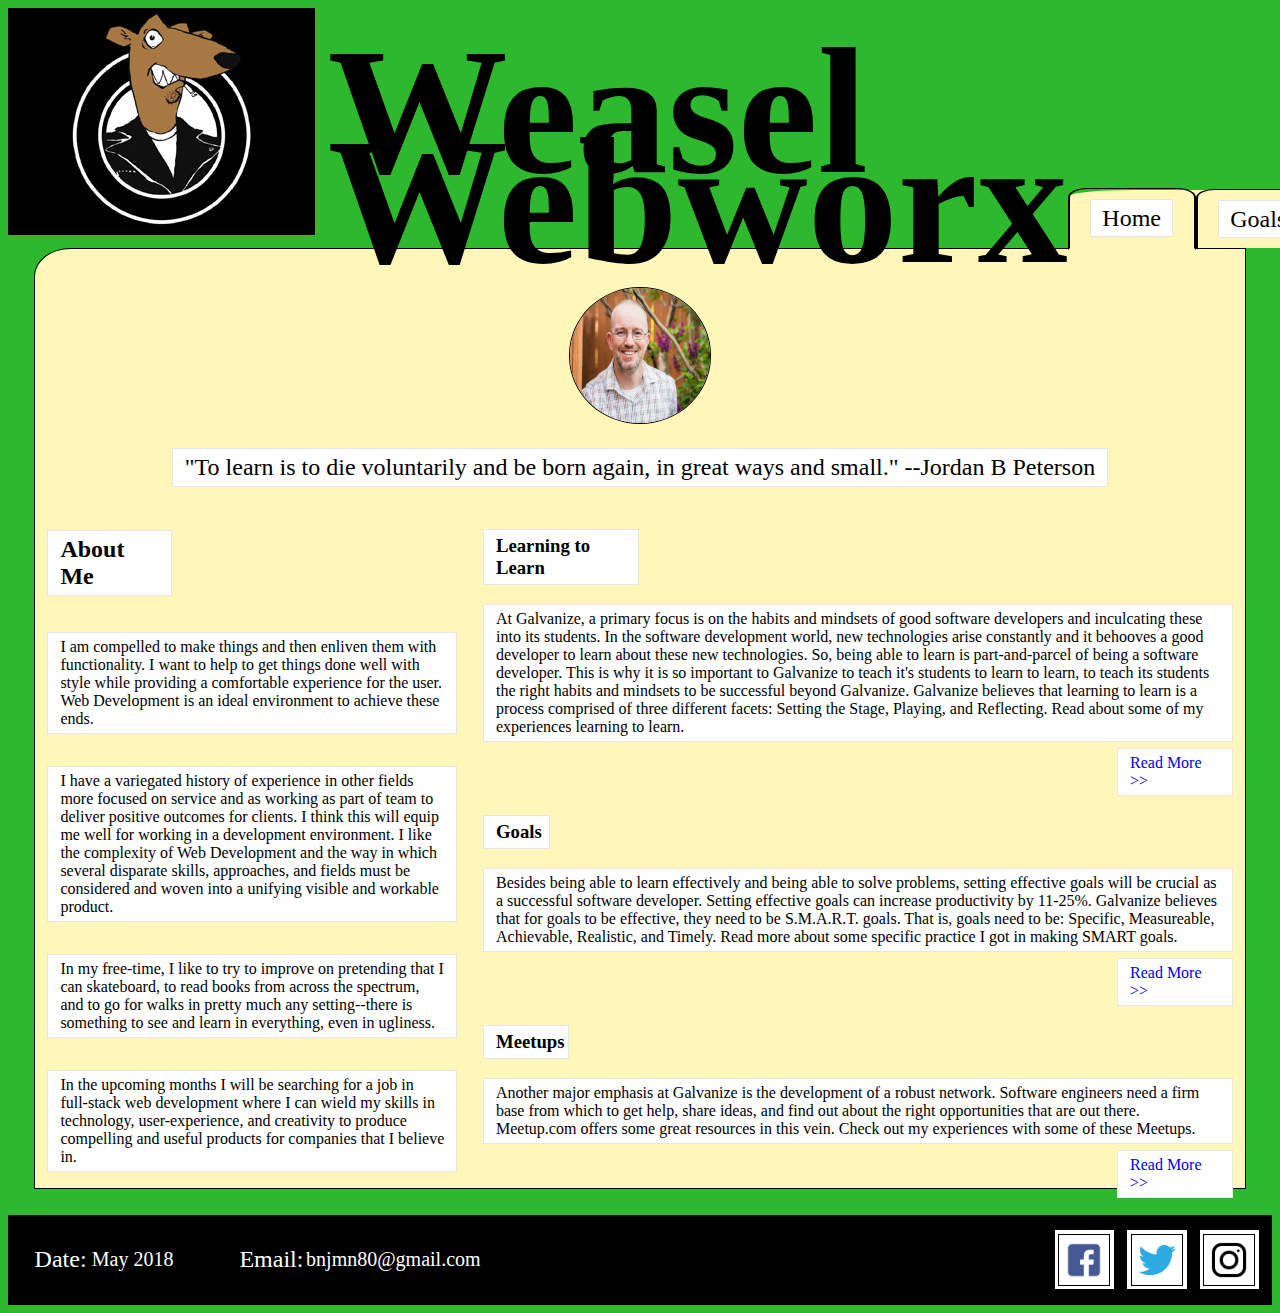
==== index.html @ 27653ccc "Project Files Migration" ====
<!DOCTYPE html>
<html lang="en">
<head>
    <meta charset="UTF-8">
    <meta name="viewport" content="width=device-width, initial-scale=1.0">
    <meta http-equiv="X-UA-Compatible" content="ie=edge">
    <title>Weasel Webworx</title>
    <link rel="stylesheet" href="index.css">
</head>
<body>
    <header>
        <section class="leftHeader">
            <img src="./img/blackWeasel.jpg" alt="cartoon headshot of Screeching Weasel band logo" width="305" height="225">
            <section class="h1s">
                <h1>Weasel</h1> 
                <h1>Webworx</h1>
            </section>
        </section>
        <section class="rightHeader">
            <nav>
                <div class="aDivs homeTab">
                    <a href="">Home</a>
                </div>
                <div class="aDivs goalsTab">
                    <a href="goals.html">Goals</a>
                </div>
                <div class="aDivs">
                    <a href="learn2learn.html">Learn 2 Learn</a>
                </div>
                <div class="aDivs">
                    <a href="meetups.html">Meetups</a>
                </div>            
            </nav>
        </section>
    </header>

    <main>
        <section class="imageBar">
            <img src="./img/first.jpg" alt="headshot picture of me" width="1024" height="791">
            <p>"To learn is to die voluntarily and be born again, in great ways and small." --Jordan B Peterson</p>
        </section>
        <section class="bottomMain">
            <section class="aboutMe">
                <h2>About Me</h2>
                <p>I am compelled to make things and then enliven them with functionality. I want to help to get things done well with style while providing a comfortable experience for the user. Web Development is an ideal environment to achieve these ends.</p>
                <p> I have a variegated history of experience in other fields more focused on service and as working as part of team to deliver positive outcomes for clients. I think this will equip me well for working in a development environment. I like the complexity of Web Development and the way in which several disparate skills, approaches, and fields must be considered and woven into a unifying visible and workable product.</p>
                <p>In my free-time, I like to try to improve on pretending that I can skateboard, to read books from across the spectrum, and to go for walks in pretty much any setting--there is something to see and learn in everything, even in ugliness.</p>
                <p>In the upcoming months I will be searching for a job in full-stack web development where I can wield my skills in technology, user-experience, and creativity to produce compelling and useful products for companies that I believe in.</p>
            </section>
            <section class="rightSide">
                <h3>Learning to Learn</h3>
                <p>At Galvanize, a primary focus is on the habits and mindsets of good software developers and inculcating these into its students.  In the software development world, new technologies arise constantly and it behooves a good developer to learn about these new technologies.  So, being able to learn is part-and-parcel of being a software developer.  This is why it is so important to Galvanize to teach it's students to learn to learn, to teach its students the right habits and mindsets to be successful beyond Galvanize. Galvanize believes that learning to learn is a process comprised of three different facets: Setting the Stage, Playing, and Reflecting. Read about some of my experiences learning to learn.</p>
                <section class="readMoreBox">
                    <p class="readMore"><a href="learn2learn.html">Read More >></a></p>
                </section>
                <h3 class="goals">Goals</h3>
                <p>Besides being able to learn effectively and being able to solve problems, setting effective goals will be crucial as a successful software developer.  Setting effective goals can increase productivity by 11-25%.  Galvanize believes that for goals to be effective, they need to be S.M.A.R.T. goals.  That is, goals need to be: Specific, Measureable, Achievable, Realistic, and Timely. Read more about some specific practice I got in making SMART goals.</p>
                <section class="readMoreBox">
                    <p class="readMore"><a href="goals.html">Read More >></a></p>
                </section>
                <h3 class="meetups">Meetups</h3>
                <p>Another major emphasis at Galvanize is the development of a robust network.  Software engineers need a firm base from which to get help, share ideas, and find out about the right opportunities that are out there.  Meetup.com offers some great resources in this vein.  Check out my experiences with some of these Meetups.</p>
                <section class="readMoreBox">
                        <p class="readMore"><a href="meetups.html">Read More >></a></p>
                </section>
            </section>
        </section>
    </main>

    <footer>
        <section class="leftFoot">
            <section class="date">
                <p class="bolder">Date:</p>
                <p class="lesserThan">May 2018</p>
            </section>
            <section class="email">
                <p class="bolder">Email:</p>
                <p class="lesserThan">bnjmn80@gmail.com</p>
            </section>
        </section>
        <section class="rightFoot">
            <ul class="socialMediaIcons">
                <li>
                    <a href="#"><img src="./img/facebookIcon.png" alt="facebook icon" width="50"></a>
                </li>  
                <li>
                    <a href="#"><img src="./img/twitterIcon.png" alt="twitter icon" width="50"></a>
                </li>
                <li>
                    <a href="#"><img src="./img/instagramIcon.png" alt="instagram icon" width="50"></a>
                </li>
            </ul>
        </section>
    </footer>

</body>
</html>
---- index.css ----
/* CSS file for index.html */

img, main, p, h2, h3{ 
    border: 1px solid black;
} 
body {
    background-color: rgb(46, 184, 46);
}
header {
    display: flex;
    justify-content: space-between;
}
.leftHeader {
    display: flex; 
    justify-content: flex-start;  
}
.h1s {
    display: flex;
    flex-direction: column;
    justify-content: flex-start;
    align-items: flex-start;
    font-size: 90px;
    margin-left: 1vw;
}
h1 {
    margin: 0;
    padding: 0;
    height: 7vw;
}
.rightHeader { 
    display: flex;
    align-items: flex-end;
    justify-content: flex-end;
    width: 44vw;
    margin-right: 2vw;
}
nav {
    width: 43.8vw;
    display: flex;
    justify-content: space-around;
    align-items: center;
    height: 4.5vw;
    background-color: rgb(255, 247, 186);
    border-top-right-radius: 11.7%;
    border-top-left-radius: 11.7%;
    margin-bottom: -1vw;
}
.aDivs {
    border-top: 1px solid black;
    border-right: 2px solid black;
    border-left: 2px solid black;
    border-top-right-radius: 15%;
    border-top-left-radius: 15%;
    padding: 1.23vw 1.61vw;
}
.homeTab {
    border-bottom: 2px solid rgb(255, 247, 186);;
}
div a {
    
    background-color: white;
    color: black;
    text-decoration: none;
    font-size: 24px;
    padding: 5px 11px;
    border: 1px solid rgb(230, 230, 230);
}
div a:hover {
    color: rgb(46, 184, 46);
}
div a:visited {
    color: black;
}
main {
    background-color: rgb(255, 247, 186);
    border-top-left-radius: 3%;
    margin: 1vw 2vw 0 2vw;
}
.imageBar {
    display: flex;
    flex-direction: column;
    align-items: center;
}
.imageBar img {
    width: 11vw;
    height: 10.5vw;;
    border-radius:50%;
    margin-top: 3vw;
}
.imageBar p {
    font-size: 24px;
    background-color: white;
    border: 1px solid rgb(230, 230, 230);
    padding: 5px 12px;
}
.bottomMain {
    display: flex;
}
h2 {
    background-color: white;
    padding: 5px 8px 5px 12px;
    border: 1px solid rgb(230, 230, 230); 
    width: 8vw;
    margin-left: 1vw;
}
.aboutMe {
    display: flex;
    flex-direction: column;
    justify-content: center;
    width: 50vw;
}
.aboutMe p {
    background-color: white;
    padding: 5px 12px;
    border: 1px solid rgb(230, 230, 230); 
    width: 30vw; 
    margin-left: 1vw;
    margin-right: 1vw;
}
h3 {
    background-color: white;
    padding: 5px 8px 5px 12px;
    border: 1px solid rgb(230, 230, 230);
    margin-left: 1vw;
    width: 10.5vw;  
}
.goals {
    width: 3.5vw;
}
.meetups {
    width: 5vw;
}
.rightSide {
    height: 43vw;
}
.rightSide p {
    background-color: white;
    padding: 5px 12px;
    border: 1px solid rgb(230, 230, 230); 
    margin-left: 1vw;
    margin-right: 1vw;
    margin-bottom: .5vw;
}
.readMoreBox {
    display: flex;
    justify-content: flex-end;
}
.readMoreBox p {
    width: 7vw;
    margin: 0;
    margin-right: 1vw;
}
.readMoreBox a {
    text-decoration: none;
}
.readMoreBox a:hover {
    color: rgb(46, 184, 46);
}
.readMoreBox a:visited {
    color: black;
}
.lastOne {
    margin-bottom: 2vw;
    padding: 1vw;
}    
footer {
    height: 7vw;
    background-color: black;
    color: white;
    display: flex;
    justify-content: space-between;
    margin-top: 2vw;
}
.leftFoot {
    display: flex;
    align-items: center;
    justify-content: space-between;
    width: 35vw;
    margin-left: 2vw;    
}
.date {
    display: flex;
    align-items: center;
    width: 11vw;
    justify-content: space-between;
}
.email {
    display: flex;
    align-items: center;
    width: 19vw;
    justify-content: space-between;
}
.bolder {
    font-size: 24px;
    font-weight: 500;
}
.lesserThan {
    font-size: 20px;
    font-weight: 400;
}
.rightFoot {
    display: flex;
    align-items: center;
    height: 7vw;
}
.socialMediaIcons {
    list-style-type: none;
    display: flex;
    align-items: center;
    justify-content: flex-end;
    width: 40vw;
    height: 7vw;
}
.socialMediaIcons li {
    display: flex;
    align-items: center;
    height: 6vw;
    margin-right: 1vw;
}
.socialMediaIcons a {
    display: flex;
    align-items: center;
    height: 4vw;
    padding: .3vw;
    background-color: white;
}
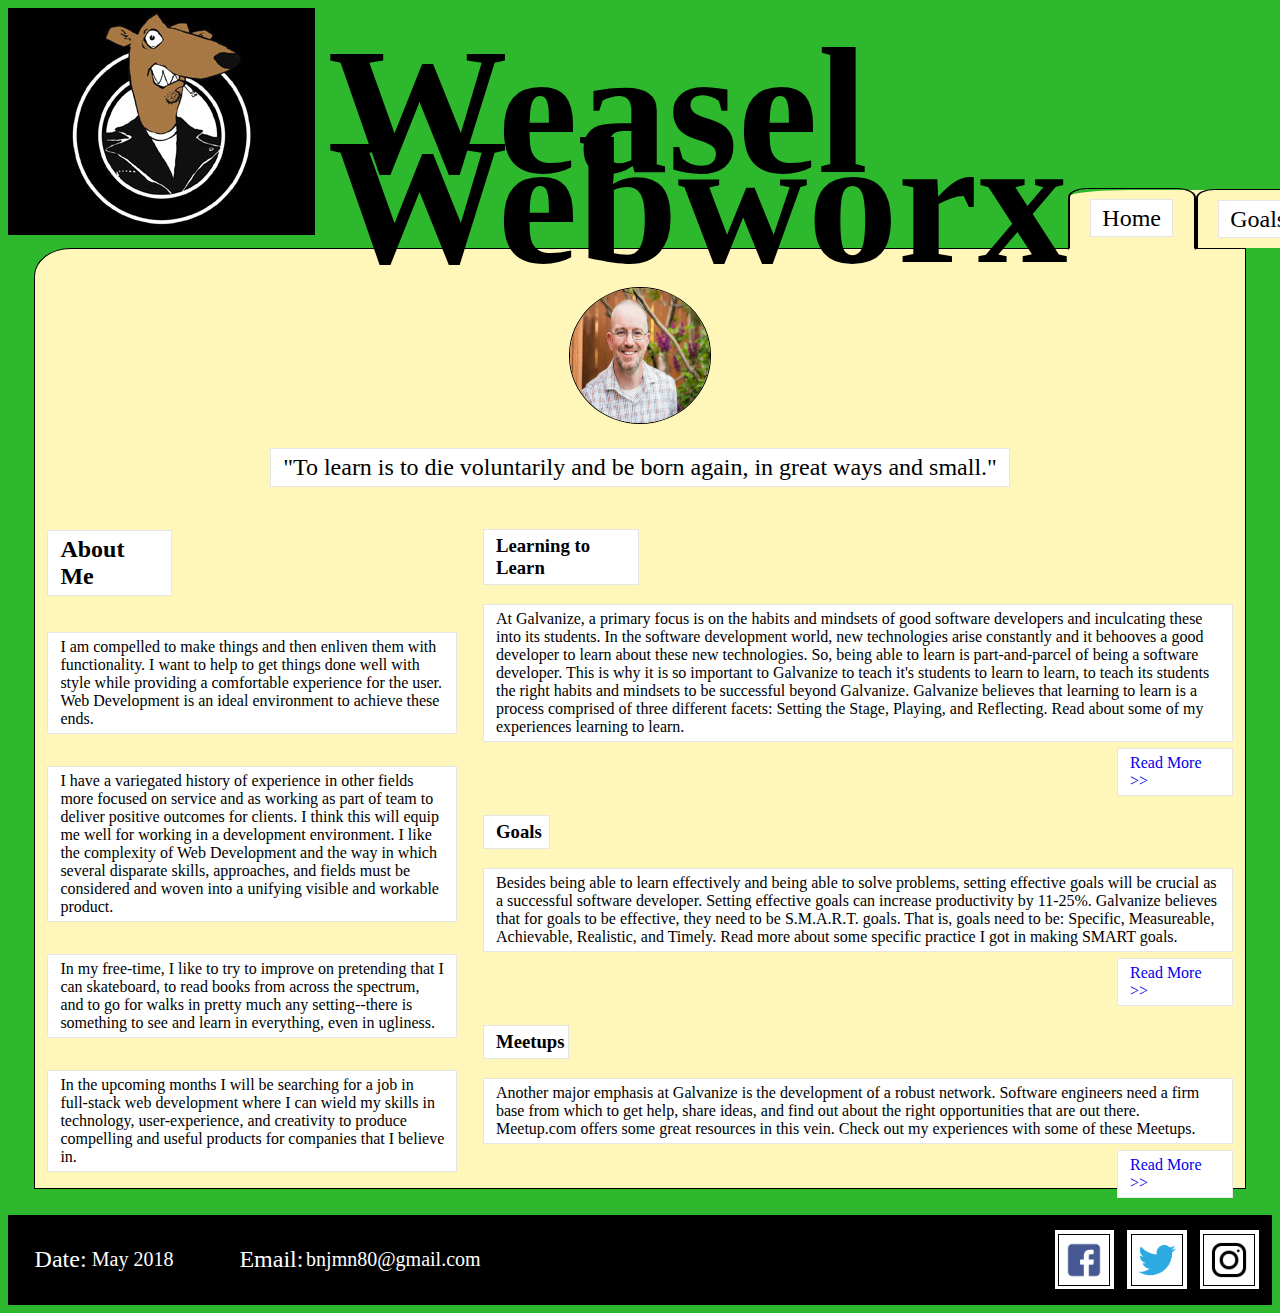
==== commit c9488779: "Slight change to index.html" ====
--- a/index.html
+++ b/index.html
@@ -37,7 +37,7 @@
     <main>
         <section class="imageBar">
             <img src="./img/first.jpg" alt="headshot picture of me" width="1024" height="791">
-            <p>"To learn is to die voluntarily and be born again, in great ways and small." --Jordan B Peterson</p>
+            <p>"To learn is to die voluntarily and be born again, in great ways and small."</p>
         </section>
         <section class="bottomMain">
             <section class="aboutMe">
